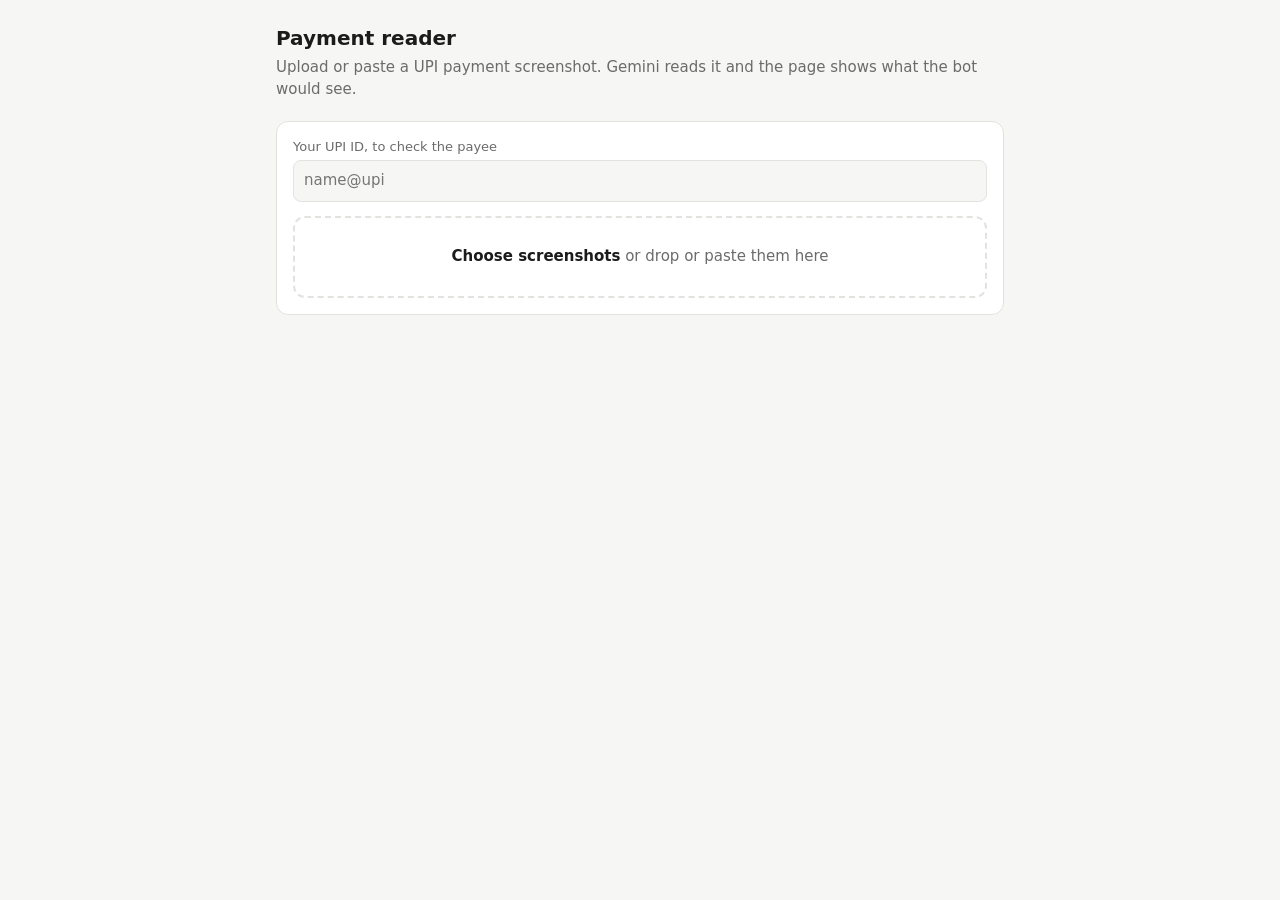
==== read_payment.html @ db945594 "Read UPI payment screenshots with Gemini payshot reads a payment screenshot's amount, status, payee " ====
<!doctype html>
<html lang="en">
<head>
<meta charset="utf-8">
<meta name="viewport" content="width=device-width, initial-scale=1">
<title>Payment reader</title>
<style>
:root {
  --bg: #f6f6f4; --card: #fff; --text: #1b1b1b; --muted: #6b6b6b; --line: #e2e2de;
  --accent: #2f6fdf; --ok: #1d7a46; --bad: #b3261e; --warn: #8a5a00;
}
@media (prefers-color-scheme: dark) {
  :root { --bg: #121212; --card: #1d1d1d; --text: #ececec; --muted: #9a9a9a; --line: #2e2e2e;
    --accent: #7aa7ff; --ok: #6fd49a; --bad: #ff8a80; --warn: #f0c060; }
}
* { box-sizing: border-box; }
body { margin: 0; background: var(--bg); color: var(--text); font: 15px/1.45 system-ui, sans-serif; }
main { max-width: 760px; margin: 0 auto; padding: 24px 16px 48px; }
h1 { font-size: 20px; margin: 0 0 4px; }
p.sub { color: var(--muted); margin: 0 0 20px; }
.card { background: var(--card); border: 1px solid var(--line); border-radius: 12px; padding: 16px; margin-bottom: 16px; }
label { display: block; font-size: 13px; color: var(--muted); margin-bottom: 4px; }
input[type=text] { width: 100%; padding: 9px 10px; border: 1px solid var(--line); border-radius: 8px; background: var(--bg); color: var(--text); font: inherit; }
#drop { border: 2px dashed var(--line); border-radius: 12px; padding: 28px 16px; text-align: center; cursor: pointer; margin-top: 14px; color: var(--muted); }
#drop.over { border-color: var(--accent); color: var(--accent); }
#drop strong { color: var(--text); }
.result { display: grid; grid-template-columns: 160px 1fr; gap: 16px; align-items: start; }
.result img { width: 100%; border-radius: 8px; border: 1px solid var(--line); }
@media (max-width: 520px) { .result { grid-template-columns: 1fr; } .result img { max-width: 220px; } }
.amount { font-size: 28px; font-weight: 650; margin: 0 0 6px; }
.chips { display: flex; flex-wrap: wrap; gap: 6px; margin-bottom: 10px; }
.chip { font-size: 12px; padding: 2px 8px; border-radius: 999px; border: 1px solid currentColor; }
.ok { color: var(--ok); } .bad { color: var(--bad); } .warn { color: var(--warn); } .muted { color: var(--muted); }
dl { display: grid; grid-template-columns: auto 1fr; gap: 4px 12px; margin: 0; font-size: 14px; }
dt { color: var(--muted); } dd { margin: 0; overflow-wrap: anywhere; font-variant-numeric: tabular-nums; }
details { margin-top: 10px; font-size: 13px; }
pre { overflow-x: auto; background: var(--bg); padding: 10px; border-radius: 8px; }
a { color: var(--accent); }
.err { color: var(--bad); white-space: pre-wrap; overflow-wrap: anywhere; font-size: 14px; }
</style>
</head>
<body>
<main>
  <h1>Payment reader</h1>
  <p class="sub">Upload or paste a UPI payment screenshot. Gemini reads it and the page shows what the bot would see.<span id="evallink" hidden> <a href="eval">See the eval set →</a></span></p>
  <div class="card">
    <label for="upi">Your UPI ID, to check the payee</label>
    <input id="upi" type="text" placeholder="name@upi" autocomplete="off">
    <div id="drop" tabindex="0"><strong>Choose screenshots</strong> or drop or paste them here
      <input id="file" type="file" accept="image/*" multiple hidden></div>
  </div>
  <div id="results"></div>
</main>
<script>
const $ = s => document.querySelector(s);
const esc = s => String(s ?? "").replace(/[&<>"]/g, c => ({"&":"&amp;","<":"&lt;",">":"&gt;",'"':"&quot;"}[c]));
fetch("config").then(r => r.json()).then(c => { if (c.upi && !$("#upi").value) $("#upi").value = c.upi; if (c.eval) $("#evallink").hidden = false; }).catch(() => {});

function read(file) {
  const card = document.createElement("div");
  card.className = "card";
  const url = URL.createObjectURL(file);
  card.innerHTML = `<div class="result"><img src="${url}" alt=""><div class="muted">Reading ${esc(file.name)}…</div></div>`;
  $("#results").prepend(card);
  const fd = new FormData();
  fd.append("image", file, file.name || "pasted.png");
  fd.append("upi", $("#upi").value);
  fetch("read", { method: "POST", body: fd })
    .then(r => r.json())
    .then(d => { card.querySelector(".result > div").outerHTML = d.error ? `<div class="err">${esc(d.error)}</div>` : render(d); })
    .catch(e => { card.querySelector(".result > div").outerHTML = `<div class="err">${esc(e)}</div>`; });
}

function render(d) {
  const chips = [];
  chips.push(d.is_payment_receipt ? `<span class="chip ok">receipt</span>` : `<span class="chip bad">not a receipt</span>`);
  chips.push(`<span class="chip ${d.status === "success" ? "ok" : d.status === "unknown" ? "warn" : "bad"}">${esc(d.status)}</span>`);
  if (d.payee_matches !== undefined) chips.push(d.payee_matches ? `<span class="chip ok">payee matches</span>` : `<span class="chip bad">payee doesn't match</span>`);
  if (!d.utr) chips.push(`<span class="chip warn">no UTR</span>`);
  const amt = d.amount ? `₹${esc(d.amount)}` : `<span class="warn">amount unreadable</span>`;
  const rows = [["Paid to", d.payee_name], ["Payee UPI", d.payee_upi], ["UTR", d.utr], ["Txn ID", d.transaction_id],
    ["Paid at", d.paid_at], ["App", d.app], ["Model", `${d.model} · ${d.took}`]];
  return `<div><p class="amount">${amt}</p><div class="chips">${chips.join("")}</div>
    <dl>${rows.map(([k, v]) => `<dt>${k}</dt><dd>${esc(v) || '<span class="muted">none</span>'}</dd>`).join("")}</dl>
    <details><summary>Raw JSON</summary><pre>${esc(JSON.stringify(d, null, 2))}</pre></details></div>`;
}

const drop = $("#drop"), input = $("#file");
const take = files => [...files].filter(f => f.type.startsWith("image/")).forEach(read);
drop.addEventListener("click", () => input.click());
drop.addEventListener("keydown", e => { if (e.key === "Enter" || e.key === " ") input.click(); });
input.addEventListener("change", () => { take(input.files); input.value = ""; });
drop.addEventListener("dragover", e => { e.preventDefault(); drop.classList.add("over"); });
drop.addEventListener("dragleave", () => drop.classList.remove("over"));
drop.addEventListener("drop", e => { e.preventDefault(); drop.classList.remove("over"); take(e.dataTransfer.files); });
document.addEventListener("paste", e => take([...e.clipboardData.items].map(i => i.getAsFile()).filter(Boolean)));
</script>
</body>
</html>
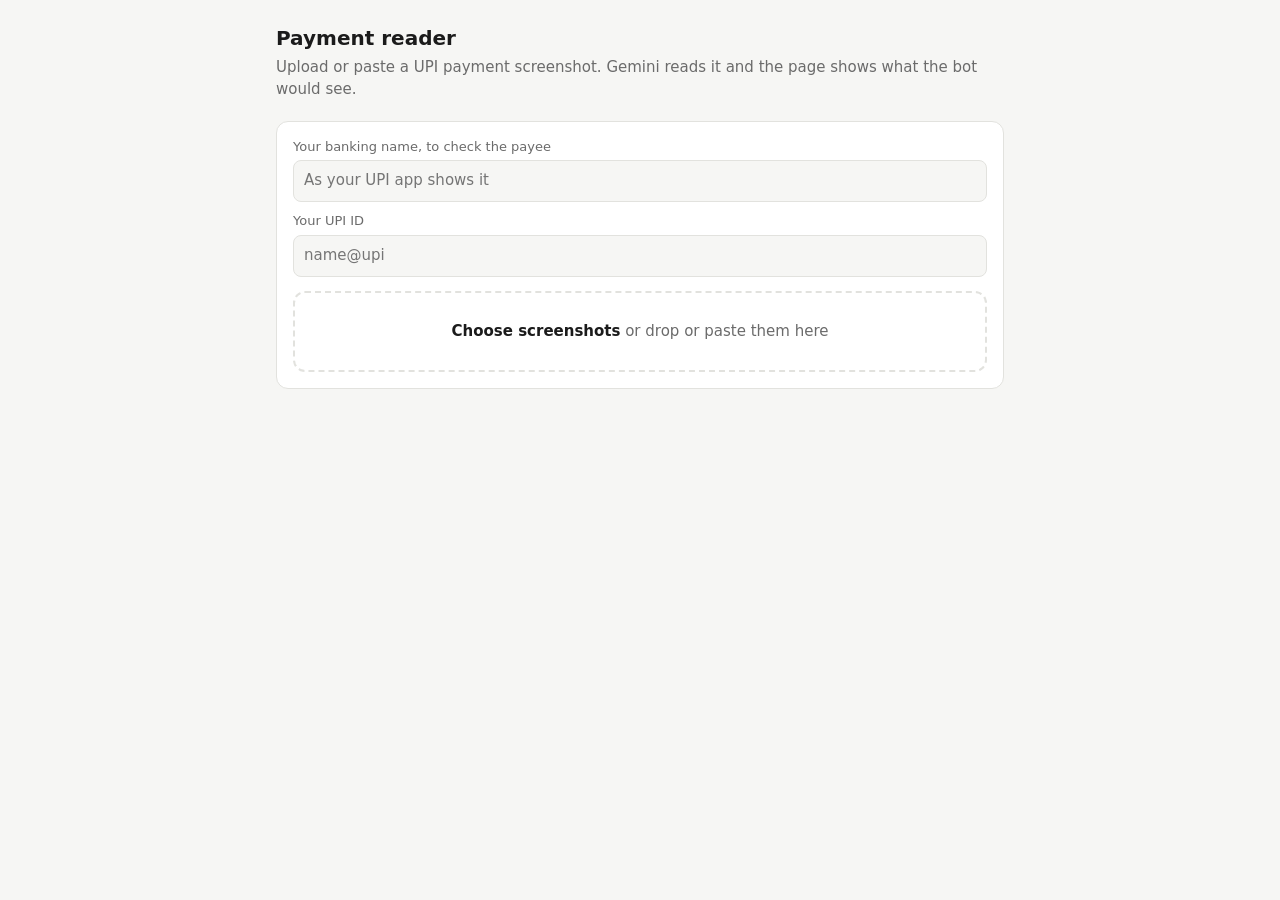
==== commit 2bb52949: "Fix council findings on screenshot reading - A buyer who paid part of the price could keep the turn " ====
--- a/read_payment.html
+++ b/read_payment.html
@@ -42,9 +42,11 @@
 <body>
 <main>
   <h1>Payment reader</h1>
-  <p class="sub">Upload or paste a UPI payment screenshot. Gemini reads it and the page shows what the bot would see.<span id="evallink" hidden> <a href="eval">See the eval set →</a></span></p>
+  <p class="sub">Upload or paste a UPI payment screenshot. Gemini reads it and the page shows what the bot would see.</p>
   <div class="card">
-    <label for="upi">Your UPI ID, to check the payee</label>
+    <label for="name">Your banking name, to check the payee</label>
+    <input id="name" type="text" placeholder="As your UPI app shows it" autocomplete="off">
+    <label for="upi" style="margin-top:10px">Your UPI ID</label>
     <input id="upi" type="text" placeholder="name@upi" autocomplete="off">
     <div id="drop" tabindex="0"><strong>Choose screenshots</strong> or drop or paste them here
       <input id="file" type="file" accept="image/*" multiple hidden></div>
@@ -54,7 +56,10 @@
 <script>
 const $ = s => document.querySelector(s);
 const esc = s => String(s ?? "").replace(/[&<>"]/g, c => ({"&":"&amp;","<":"&lt;",">":"&gt;",'"':"&quot;"}[c]));
-fetch("config").then(r => r.json()).then(c => { if (c.upi && !$("#upi").value) $("#upi").value = c.upi; if (c.eval) $("#evallink").hidden = false; }).catch(() => {});
+fetch("config").then(r => r.json()).then(c => {
+  if (c.upi && !$("#upi").value) $("#upi").value = c.upi;
+  if (c.name && !$("#name").value) $("#name").value = c.name;
+}).catch(() => {});
 
 function read(file) {
   const card = document.createElement("div");
@@ -65,6 +70,7 @@
   const fd = new FormData();
   fd.append("image", file, file.name || "pasted.png");
   fd.append("upi", $("#upi").value);
+  fd.append("name", $("#name").value);
   fetch("read", { method: "POST", body: fd })
     .then(r => r.json())
     .then(d => { card.querySelector(".result > div").outerHTML = d.error ? `<div class="err">${esc(d.error)}</div>` : render(d); })
@@ -79,7 +85,7 @@
   if (!d.utr) chips.push(`<span class="chip warn">no UTR</span>`);
   const amt = d.amount ? `₹${esc(d.amount)}` : `<span class="warn">amount unreadable</span>`;
   const rows = [["Paid to", d.payee_name], ["Payee UPI", d.payee_upi], ["UTR", d.utr], ["Txn ID", d.transaction_id],
-    ["Paid at", d.paid_at], ["App", d.app], ["Model", `${d.model} · ${d.took}`]];
+    ["Paid at", d.paid_at], ["Date", d.paid_date], ["App", d.app], ["Model", `${d.model} · ${d.took}`]];
   return `<div><p class="amount">${amt}</p><div class="chips">${chips.join("")}</div>
     <dl>${rows.map(([k, v]) => `<dt>${k}</dt><dd>${esc(v) || '<span class="muted">none</span>'}</dd>`).join("")}</dl>
     <details><summary>Raw JSON</summary><pre>${esc(JSON.stringify(d, null, 2))}</pre></details></div>`;
